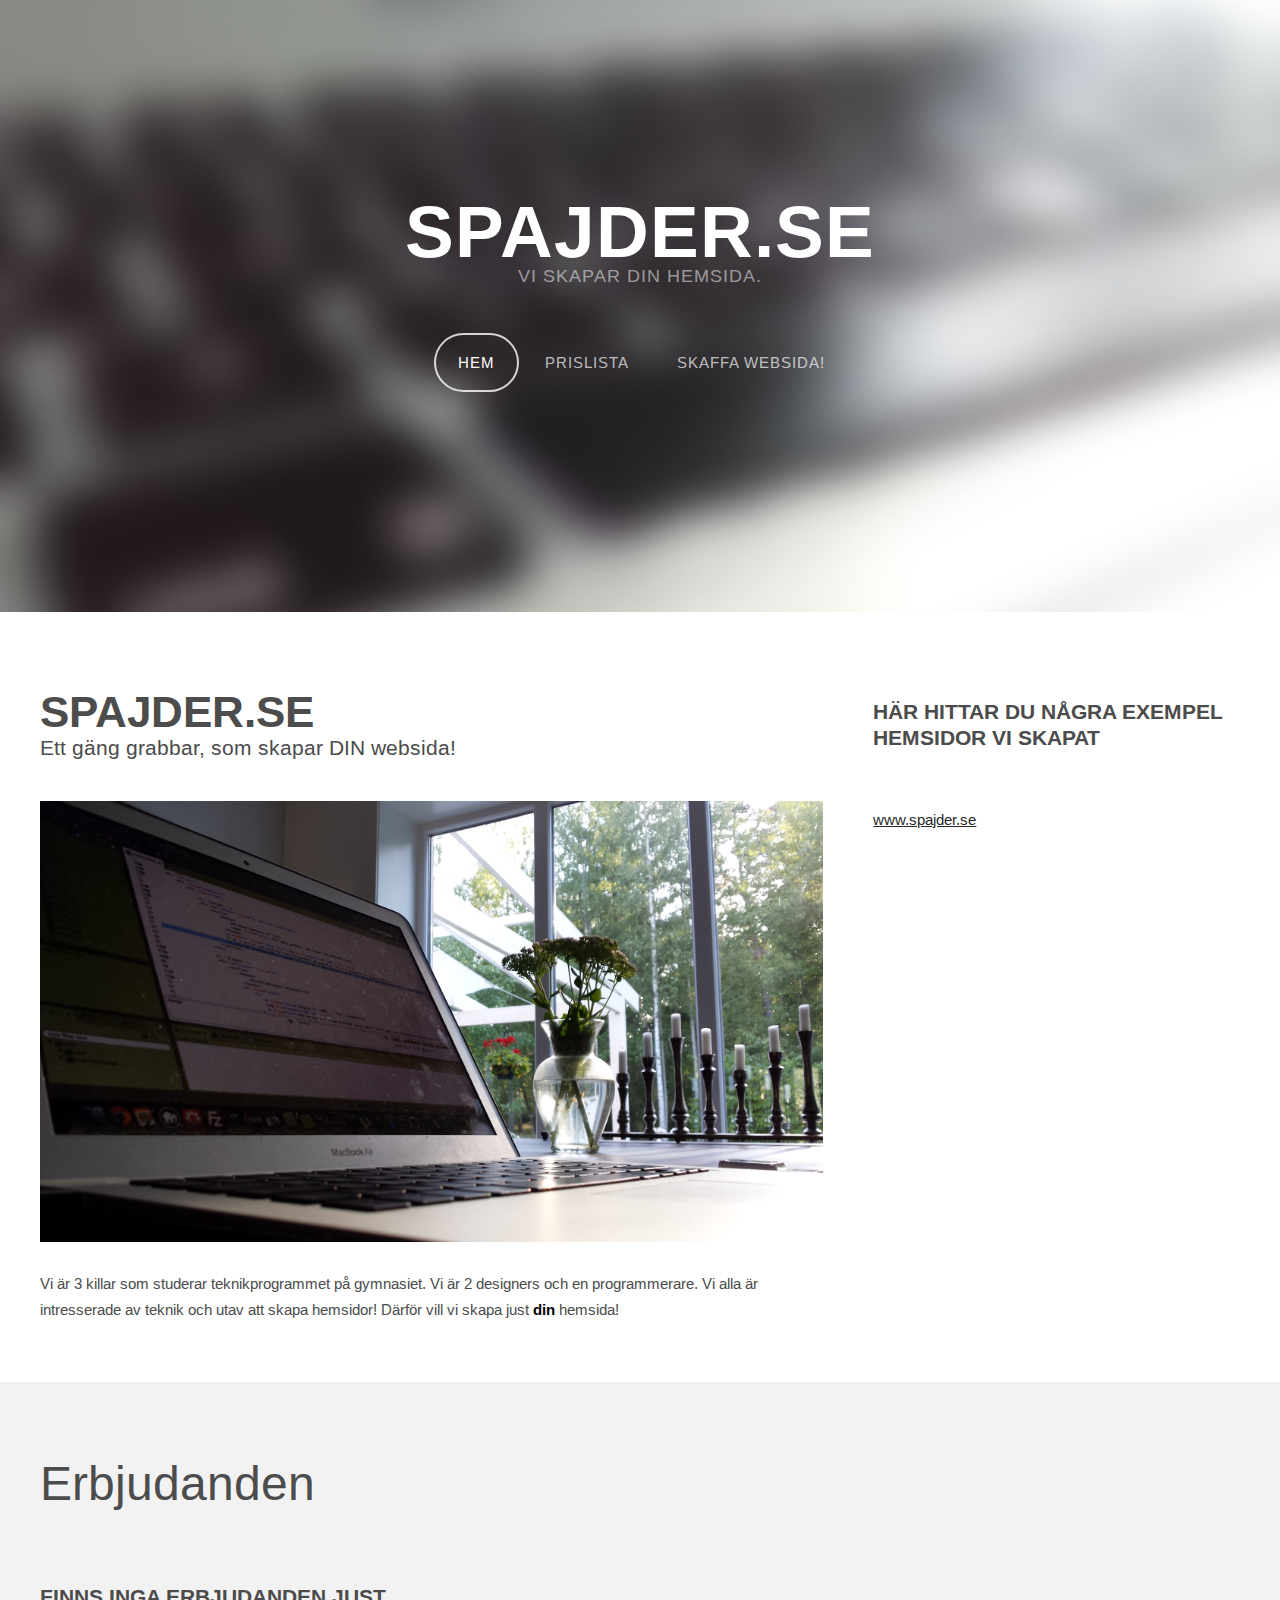
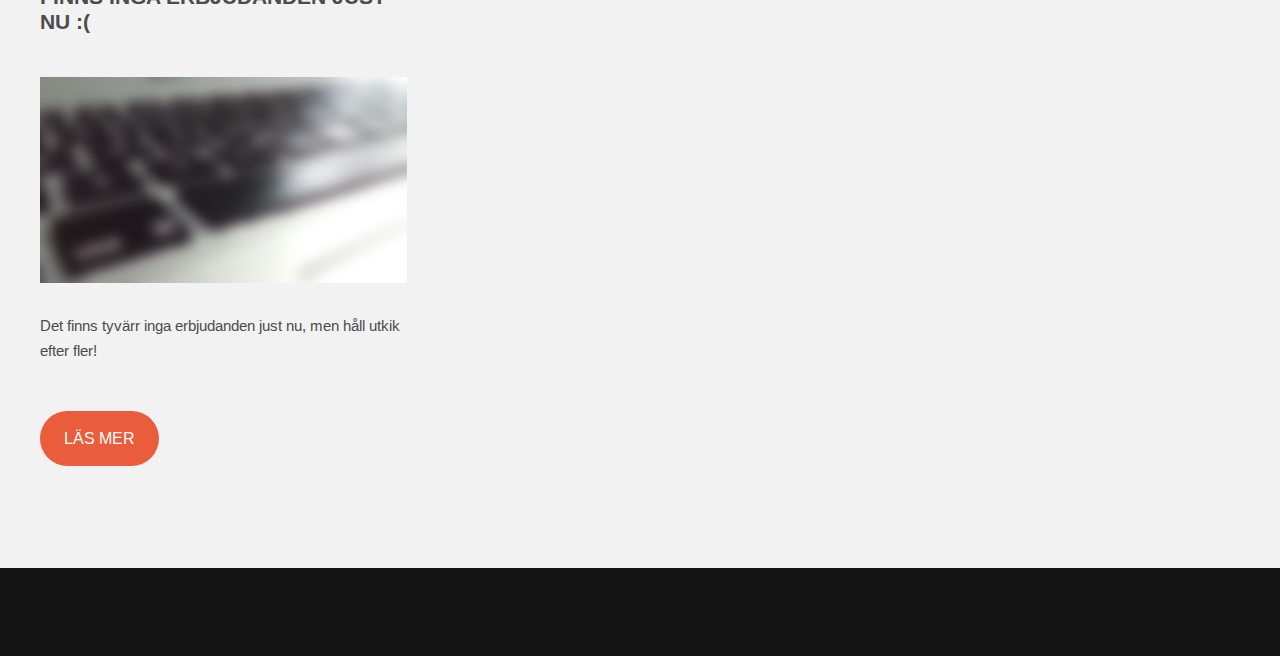
==== index.html @ a243778f "websido exempel borttagna" ====
<!DOCTYPE HTML>

<html>
	<head>
		<title>Spajder</title>
		<meta http-equiv="content-type" content="text/html; charset=utf-8" />
		<meta name="description" content="" />
		<meta name="keywords" content="" />
		<link href='http://fonts.googleapis.com/css?family=Arimo:400,700' rel='stylesheet' type='text/css'>
		<!--[if lte IE 8]><script src="js/html5shiv.js"></script><![endif]-->
		<script src="http://ajax.googleapis.com/ajax/libs/jquery/1.11.0/jquery.min.js"></script>
		<script src="js/skel.min.js"></script>
		<script src="js/skel-panels.min.js"></script>
		<script src="js/init.js"></script>
		<noscript>
			<link rel="stylesheet" href="css/skel-noscript.css" />
			<link rel="stylesheet" href="css/style.css" />
			<link rel="stylesheet" href="css/style-desktop.css" />
		</noscript>
		<!--[if lte IE 8]><link rel="stylesheet" href="css/ie/v8.css" /><![endif]-->
		<!--[if lte IE 9]><link rel="stylesheet" href="css/ie/v9.css" /><![endif]-->
	</head>
	<body class="homepage">

		<!-- Header -->
		<div id="header">
			<div class="container"> 
				
				<!-- Logo -->
				<div id="logo">
					<h1><a href="#">Spajder.se</a></h1>
					<span>Vi skapar din hemsida.</span>
				</div>
				
				<!-- Nav -->
				<nav id="nav">
					<ul>
						<li class="active"><a href="index.html">Hem</a></li>
						<li><a href="pricelist.html">Prislista</a></li>
						<li><a href="getwebsite.php">Skaffa websida!</a></li>
						
					</ul>
				</nav>
			</div>
		</div>

		<!-- Main -->
		<div id="main">
			<div class="container">
				<div class="row"> 
					
					<!-- Content -->
					<div id="content" class="8u skel-cell-important">
						<section>
							<header>
								<h2>Spajder.se</h2>
								<span class="byline">Ett gäng grabbar, som skapar DIN websida!</span>
							</header>
							<a href="#" class="image full"><img src="images/pc.jpg" alt="" /></a>
							Vi är 3 killar som studerar teknikprogrammet på gymnasiet. Vi är 2 designers och en programmerare.
							Vi alla är intresserade av teknik och utav att skapa hemsidor! Därför vill vi skapa just <strong>din</strong> hemsida!
						</section>
					</div>
					
					<!-- Sidebar -->
					<div id="sidebar" class="4u">
						<section>
							<header>
								<h2>Här hittar du några exempel hemsidor vi skapat</h2>
							</header>
							<ul class="style">
								<li>
									
									
									<p class="text"><a href="www.spajder.se">www.spajder.se</a></p>
								</li>
								
							</ul>
						</section>
					</div>
				</div>
			</div>
		</div>

		<!-- Footer -->
		<div id="featured">
			<div class="container">
				<font size=72>Erbjudanden</font>
				<br>
				<br>
				<br>
				<br>
				<div class="row">
					<div class="4u">
						<h2>Finns inga erbjudanden just nu :(</h2>
						<a href="#" class="image full"><img src="images/keyboard.jpg" alt="" /></a>
						<p>Det finns tyvärr inga erbjudanden just nu, men håll utkik efter fler!</p>
						<p><a href="#" class="button">Läs Mer</a></p>
					</div>
					
				</div>
			</div>
		</div>


		

		<!-- Copyright -->
		<div id="copyright">
			<div class="container">
			</div>
		</div>
		
	</body>
</html>
---- css/style.css ----
/*
	Iridium by TEMPLATED
    templated.co @templatedco
    Released for free under the Creative Commons Attribution 3.0 license (templated.co/license)
*/

/*********************************************************************************/
/* Basic                                                                         */
/*********************************************************************************/

	body
	{
		background: #141414;
	}

	body,input,textarea,select
	{
		font-family: 'Arimo', sans-serif;
		font-size: 11pt;
		line-height: 1.75em;
		color: #4c4c4c;
	}

	h1,h2,h3,h4,h5,h6
	{
		text-transform: uppercase;
		font-weight: bold;
	}
	
		h1 a, h2 a, h3 a, h4 a, h5 a, h6 a
		{
			color: inherit;
			text-decoration: none;
		}
		
	/* Change this to whatever font weight/color pairing is most suitable */
	strong, b
	{
		font-weight: bold;
		color: #000000;
	}
	
	em, i
	{
		font-style: italic;
	}

	/* Don't forget to set this to something that matches the design */
	a
	{
		text-decoration: underline;
		color: #272727;
	}

	a:hover
	{
		text-decoration: none;
	}
	
	sub
	{
		position: relative;
		top: 0.5em;
		font-size: 0.8em;
	}
	
	sup
	{
		position: relative;
		top: -0.5em;
		font-size: 0.8em;
	}
	
	hr
	{
		border: 0;
		border-top: solid 1px #ddd;
	}
	
	blockquote
	{
		border-left: solid 0.5em #ddd;
		padding: 1em 0 1em 2em;
		font-style: italic;
	}
	
	p, ul, ol, dl, table
	{
		margin-bottom: 1em;
	}

	header
	{
		margin-bottom: 1em;
	}
	
		header h2
		{
		}
	
		header .byline
		{
			display: block;
			margin: 0.5em 0 0 0;
			padding: 0 0 0.5em 0;
		}
		
	footer
	{
		margin-top: 1em;
	}

	br.clear
	{
		clear: both;
	}

	/* Sections/Articles */
	
		section,
		article
		{
			margin-bottom: 3em;
		}
		
		section > :last-child,
		article > :last-child
		{
			margin-bottom: 0;
		}

		section:last-child,
		article:last-child
		{
			margin-bottom: 0;
		}

		.row > section,
		.row > article
		{
			margin-bottom: 0;
		}

	/* Images */

		.image
		{
			display: inline-block;
		}
		
			.image img
			{
				display: block;
				width: 100%;
			}

			.image.featured
			{
				display: block;
				width: 100%;
				margin: 0 0 2em 0;
			}
			
			.image.full
			{
				display: block;
				width: 100%;
				margin: 0 0 2em 0;
			}
			
			.image.left
			{
				float: left;
				margin: 0 2em 2em 0;
			}
			
			.image.centered
			{
				display: block;
				margin: 0 0 2em 0;
			}

				.image.centered img
				{
					margin: 0 auto;
					width: auto;
				}

	/* Lists */

		ul.default
		{
			margin: 0;
			padding: 0;
			list-style: none;
		}
		
			ul.default li
			{
				padding: 0.60em 0em;
				border-top: 1px solid;
				border-color: rgba(255,255,255,.1);
			}
			
			ul.default li:first-child
			{
				padding-top: 0;
				border-top: none;
			}
			
			ul.default a
			{
				text-decoration: none;
				color: rgba(255,255,255,.5);
			}
			
			ul.default a:hover
			{
				text-decoration: underline;
			}
			
		ul.style {
		}
		
		ul.style li {
			margin: 0;
			padding: 2em 0em 1.5em 0em;
			border-top: 1px solid #ECECEC;
		}
		
		ul.style li:first-child
		{
			padding-top: 0;
			border-top: none;
		}
		
		ul.style img {
			float: left;
			margin-right: 20px;
		}
		
		ul.style p {
		}
		
		ul.style .posted {
			padding: 0em 0em 1em 0em;
			letter-spacing: 1px;
			text-transform: uppercase;
			font-size: 8pt;
			color: #A2A2A2;
		}
		
		ul.style .first {
			padding-top: 0px;
			border-top: none;
		}
							

	/* Buttons */
		
		.button
		{
			position: relative;
			display: inline-block;
			margin-top: 2em;
			padding: 0.90em 1.5em;
			background: #e95d3c;
			border-radius: 40px;
			text-decoration: none;
			text-transform: uppercase;
			font-size: 1.1em;
			color: #FFF;
			-moz-transition: color 0.35s ease-in-out, background-color 0.35s ease-in-out;
			-webkit-transition: color 0.35s ease-in-out, background-color 0.35s ease-in-out;
			-o-transition: color 0.35s ease-in-out, background-color 0.35s ease-in-out;
			-ms-transition: color 0.35s ease-in-out, background-color 0.35s ease-in-out;
			transition: color 0.35s ease-in-out, background-color 0.35s ease-in-out;
			cursor: pointer;
		}

			.button:hover
			{
				background: #de3d27;
				color: #FFF !important;
			}
			
			
			
			
			
/*********************************************************************************/
/* Header                                                                        */
/*********************************************************************************/

	#header
	{
		position: relative;
		background: #2a2f27 url(../images/keyboard.jpg) no-repeat;
		background-size: cover;
	}

	#logo
	{
	}
	
	#nav
	{
	}

		#nav ul
		{
			margin: 0;
		}
	
/*********************************************************************************/
/* Banner                                                                        */
/*********************************************************************************/

	#banner
	{
		position: relative;
		background: #333;
		color: #fff;
	}

/*********************************************************************************/
/* Main                                                                          */
/*********************************************************************************/

	#main
	{
		position: relative;
		background: #fff;
	}

/*********************************************************************************/
/* Featured                                                                      */
/*********************************************************************************/
	
	#featured
	{
		position: relative;
		background: #f2f2f2;
	}
	
	#featured h2
	{
		display: block;
		margin-bottom: 2em;
		font-size: 1.4em;
	}
	
/*********************************************************************************/
/* Footer                                                                        */
/*********************************************************************************/
	
	#footer
	{
		position: relative;
		background: #1d1d1d;
	}
	
	#footer h2
	{
		display: block;
		color: #FFF;
	}
	
/*********************************************************************************/
/* Copyright                                                                     */
/*********************************************************************************/
	
	#copyright
	{
		position: relative;
		padding: 3em 0em;
		letter-spacing: 1px;
		text-align: center;
		color: rgba(255,255,255,.2);
	}
	
	#copyright .container
	{
	}
	
	#copyright a
	{
		text-decoration: none;
		color: rgba(255,255,255,.3);
	}
---- css/style-desktop.css ----
/*
	Iridium by TEMPLATED
    templated.co @templatedco
    Released for free under the Creative Commons Attribution 3.0 license (templated.co/license)
*/

/*********************************************************************************/
/* Basic                                                                         */
/*********************************************************************************/

	body
	{
	}

	body,input,textarea,select
	{
		font-size: 11pt;
	}

/*********************************************************************************/
/* Header                                                                        */
/*********************************************************************************/

	#header
	{
		position: relative;
		padding: 5em 0em;
		text-align: center;
	}
	
		.homepage #header
		{
			padding: 15em 0em;
		}

		#header .container
		{
		}

/*********************************************************************************/
/* Logo                                                                          */
/*********************************************************************************/

	#logo
	{
		margin-bottom: 3em;
	}
	
		#logo h1
		{
			color: #FFF;
		}
	
		#logo h1 a
		{
			display: block;
			letter-spacing: 1px;
			text-decoration: none;
			text-transform: uppercase;
			font-size: 5em;
			font-weight: 900;
			color: #FFF;
		}

		#logo span
		{
			display: block;
			padding-top: 1em;
			letter-spacing: 1px;
			text-transform: uppercase;
			font-size: 1.2em;
			color: rgba(255,255,255,.5);
		}			
			

/*********************************************************************************/
/* Nav                                                                           */
/*********************************************************************************/

	#nav
	{
	}

		#nav > ul > li
		{
			display: inline-block;
		}
		
			#nav > ul > li:last-child
			{
				padding-right: 0;
			}

			#nav > ul > li > a,
			#nav > ul > li > span
			{
				display: block;
				padding: 1em 1.5em;
				letter-spacing: 1px;
				text-decoration: none;
				text-transform: uppercase;
				font-weight: 200;
				font-size: 1em;
				outline: 0;
				color: rgba(255,255,255,.7);
			}


			#nav > ul > li > a:hover
			{
				color: #FFF;
			}

			#nav li.active a
			{
				background: none;
				border-radius: 40px;
				border: 2px solid;
				border-color: rgba(255,255,255,.8);
				color: #FFF;
			}

			#nav > ul > li > ul
			{
				display: none;
			}


/*********************************************************************************/
/* Main                                                                          */
/*********************************************************************************/

	#main
	{
		padding: 6em 0em 4em 0em;
	}
	
	#content
	{
	}
	
	#content header
	{
		margin-bottom: 2em;
	}
	
	#content header h2
	{
		font-size: 3em;
	}
	
	#content header .byline
	{
		font-size: 1.40em;
	}
	
	#sidebar h2
	{
		display: block;
		padding-bottom: 2em;
		font-size: 1.4em;
	}

/*********************************************************************************/
/* Featured                                                                      */
/*********************************************************************************/
	
	#featured
	{
		padding: 6em 0em;
	}

/*********************************************************************************/
/* Footer                                                                        */
/*********************************************************************************/
	
	#footer
	{
		position: relative;
		padding: 6em 0em;
	}
	
	#footer h2
	{
		padding-bottom: 2em;
		font-size: 1.4em;
	}
	
/*********************************************************************************/
/* Copyright                                                                     */
/*********************************************************************************/
	
	#copyright
	{
		padding: 3em 0em;
	}
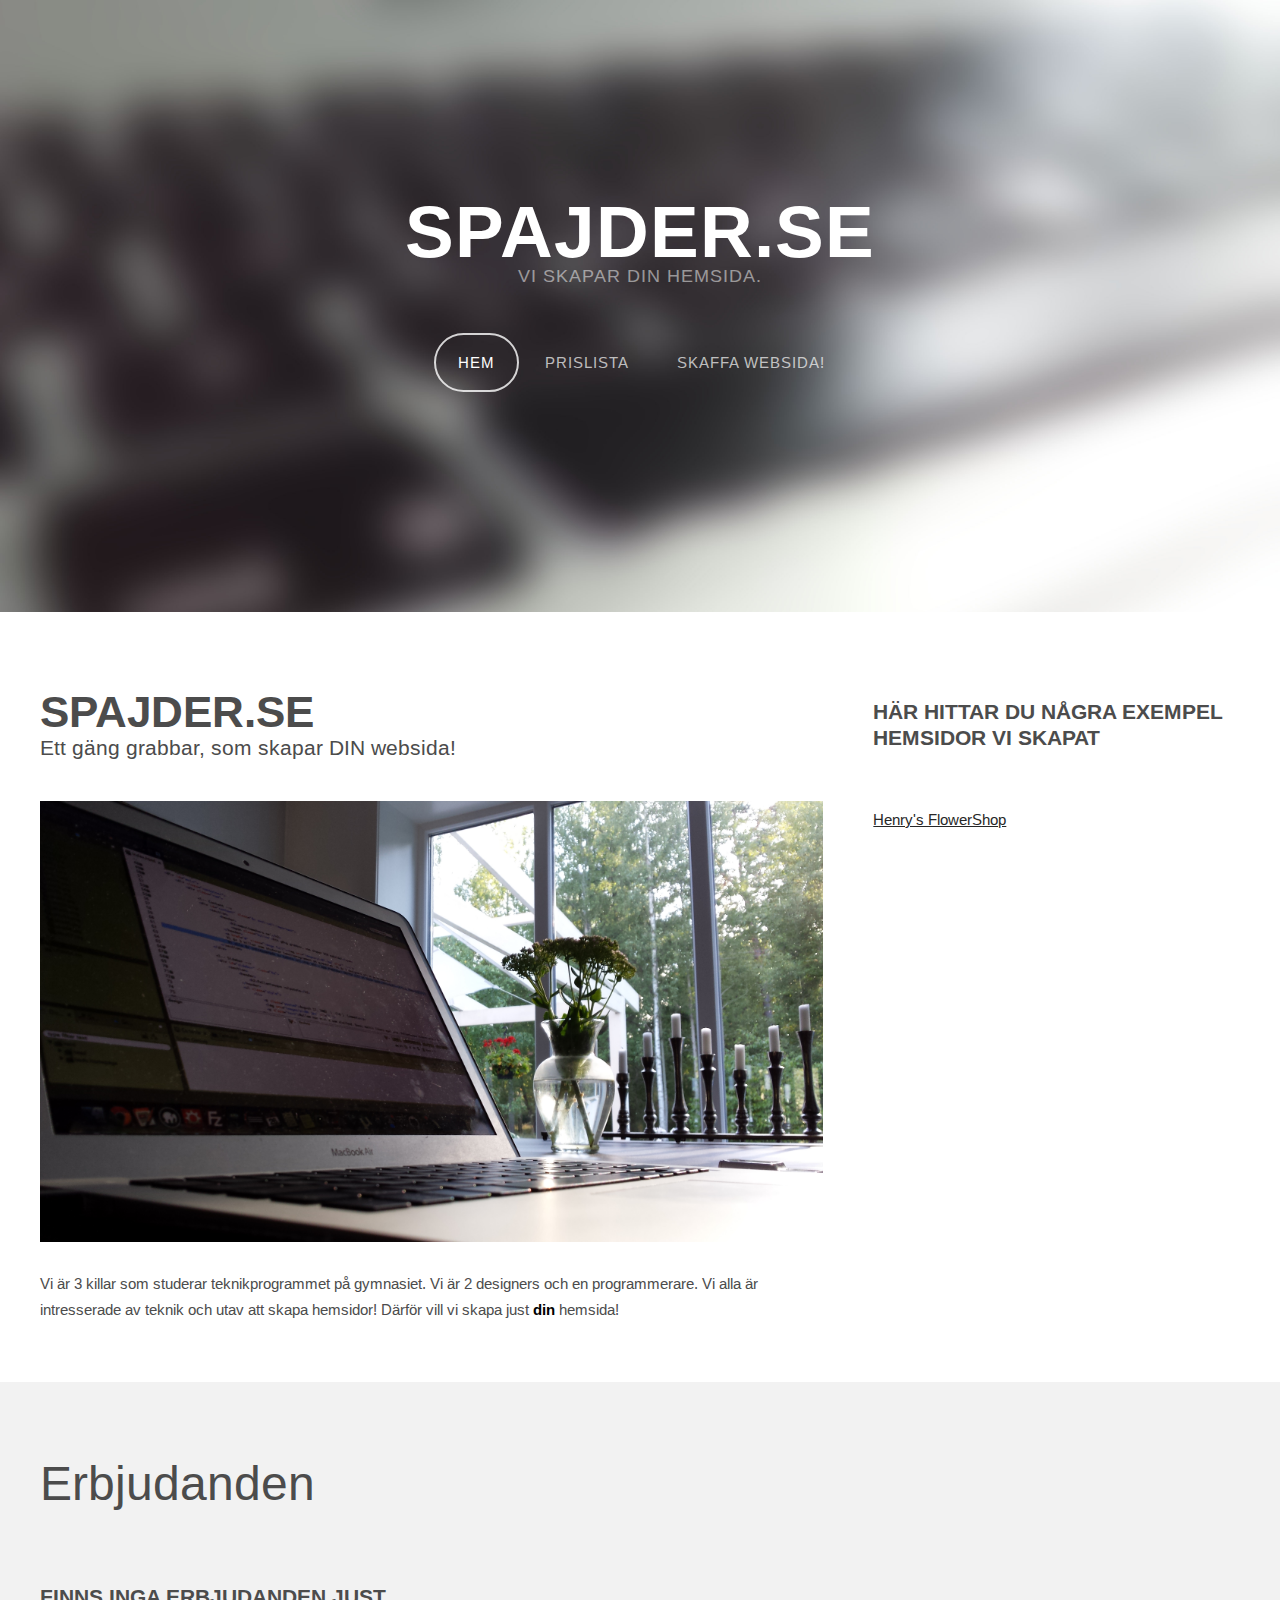
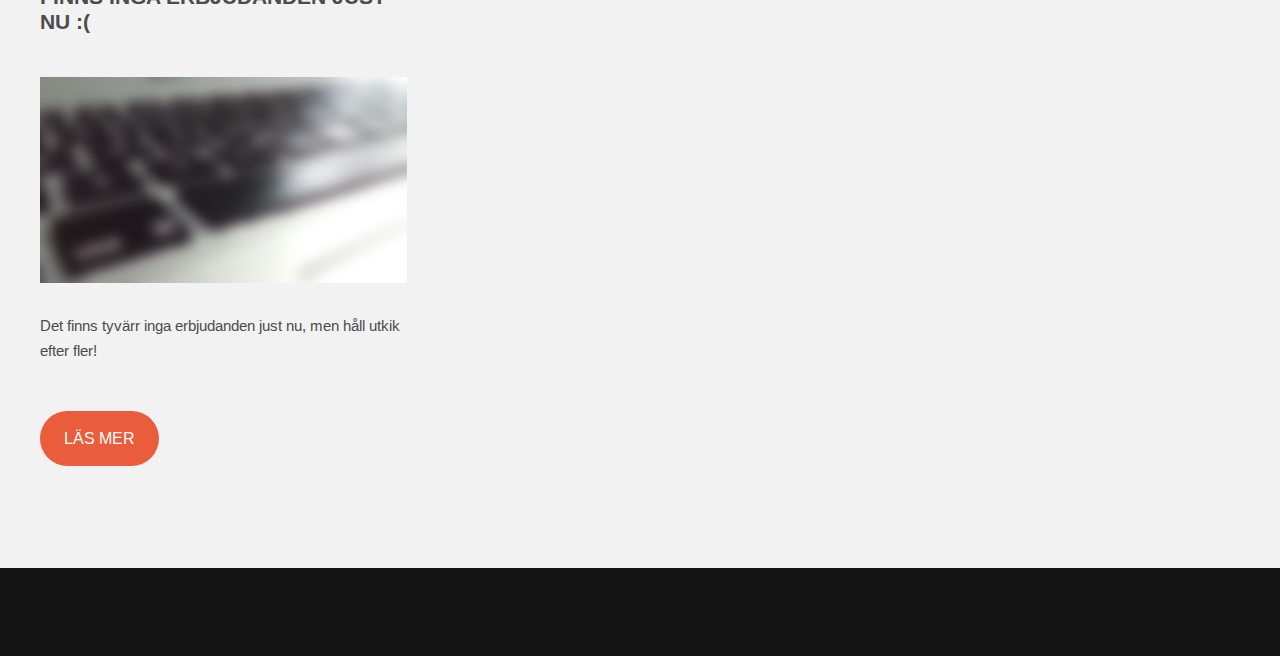
==== commit d335b687: "Update" ====
--- a/index.html
+++ b/index.html
@@ -72,7 +72,8 @@
 								<li>
 									
 									
-									<p class="text"><a href="www.spajder.se">www.spajder.se</a></p>
+									<p><a href="samples/flowershop/index.php">Henry's FlowerShop</a></p>
+								
 								</li>
 								
 							</ul>
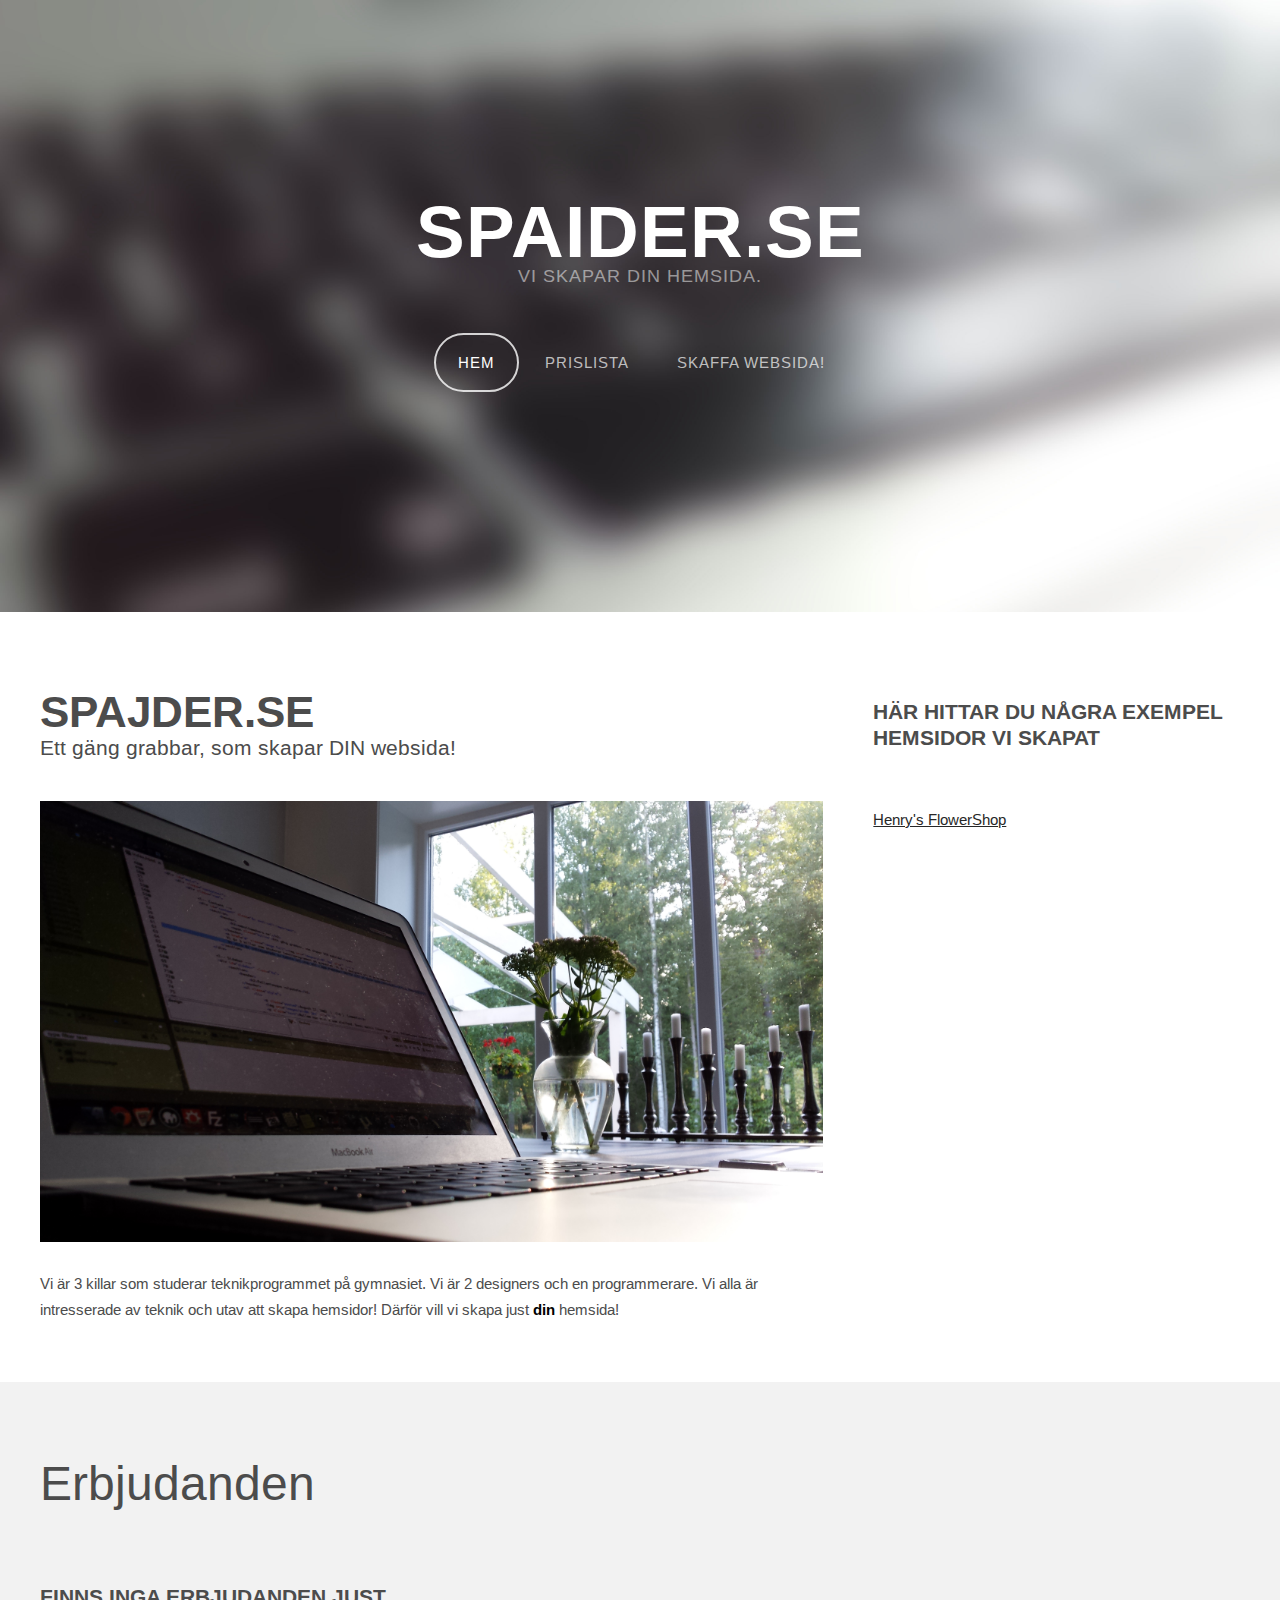
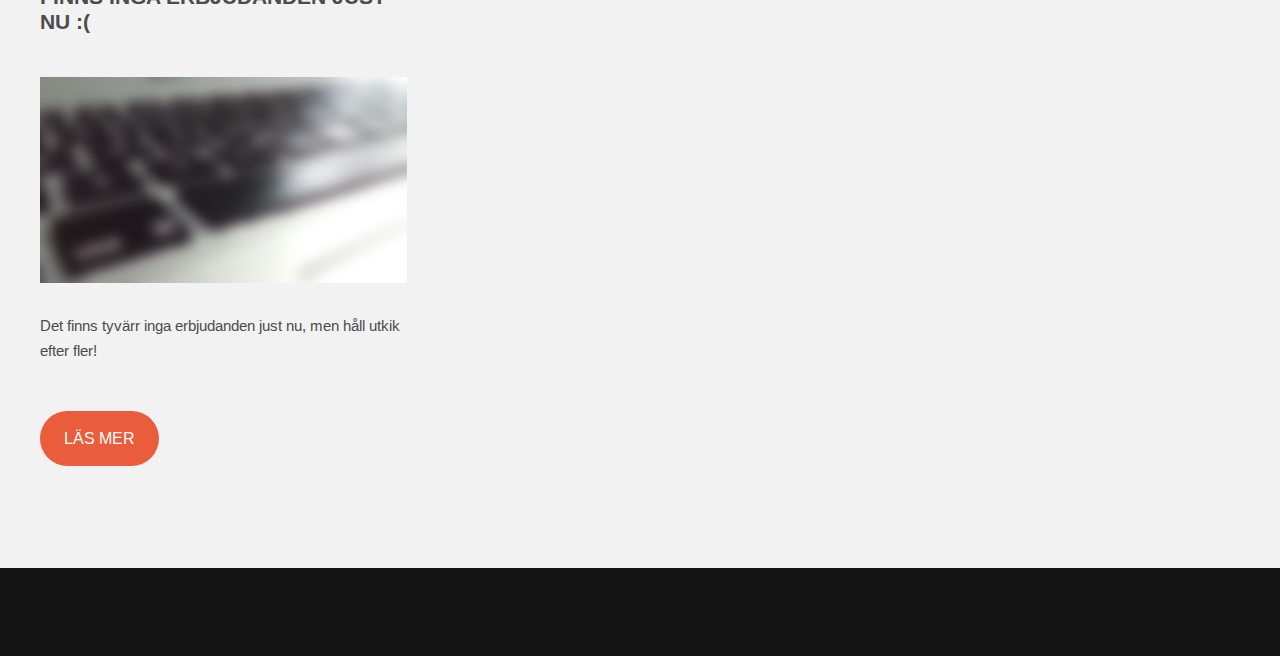
==== commit f0ea1fe4: "spaider" ====
--- a/index.html
+++ b/index.html
@@ -2,7 +2,7 @@
 
 <html>
 	<head>
-		<title>Spajder</title>
+		<title>Spaider</title>
 		<meta http-equiv="content-type" content="text/html; charset=utf-8" />
 		<meta name="description" content="" />
 		<meta name="keywords" content="" />
@@ -28,7 +28,7 @@
 				
 				<!-- Logo -->
 				<div id="logo">
-					<h1><a href="#">Spajder.se</a></h1>
+					<h1><a href="#">Spaider.se</a></h1>
 					<span>Vi skapar din hemsida.</span>
 				</div>
 				
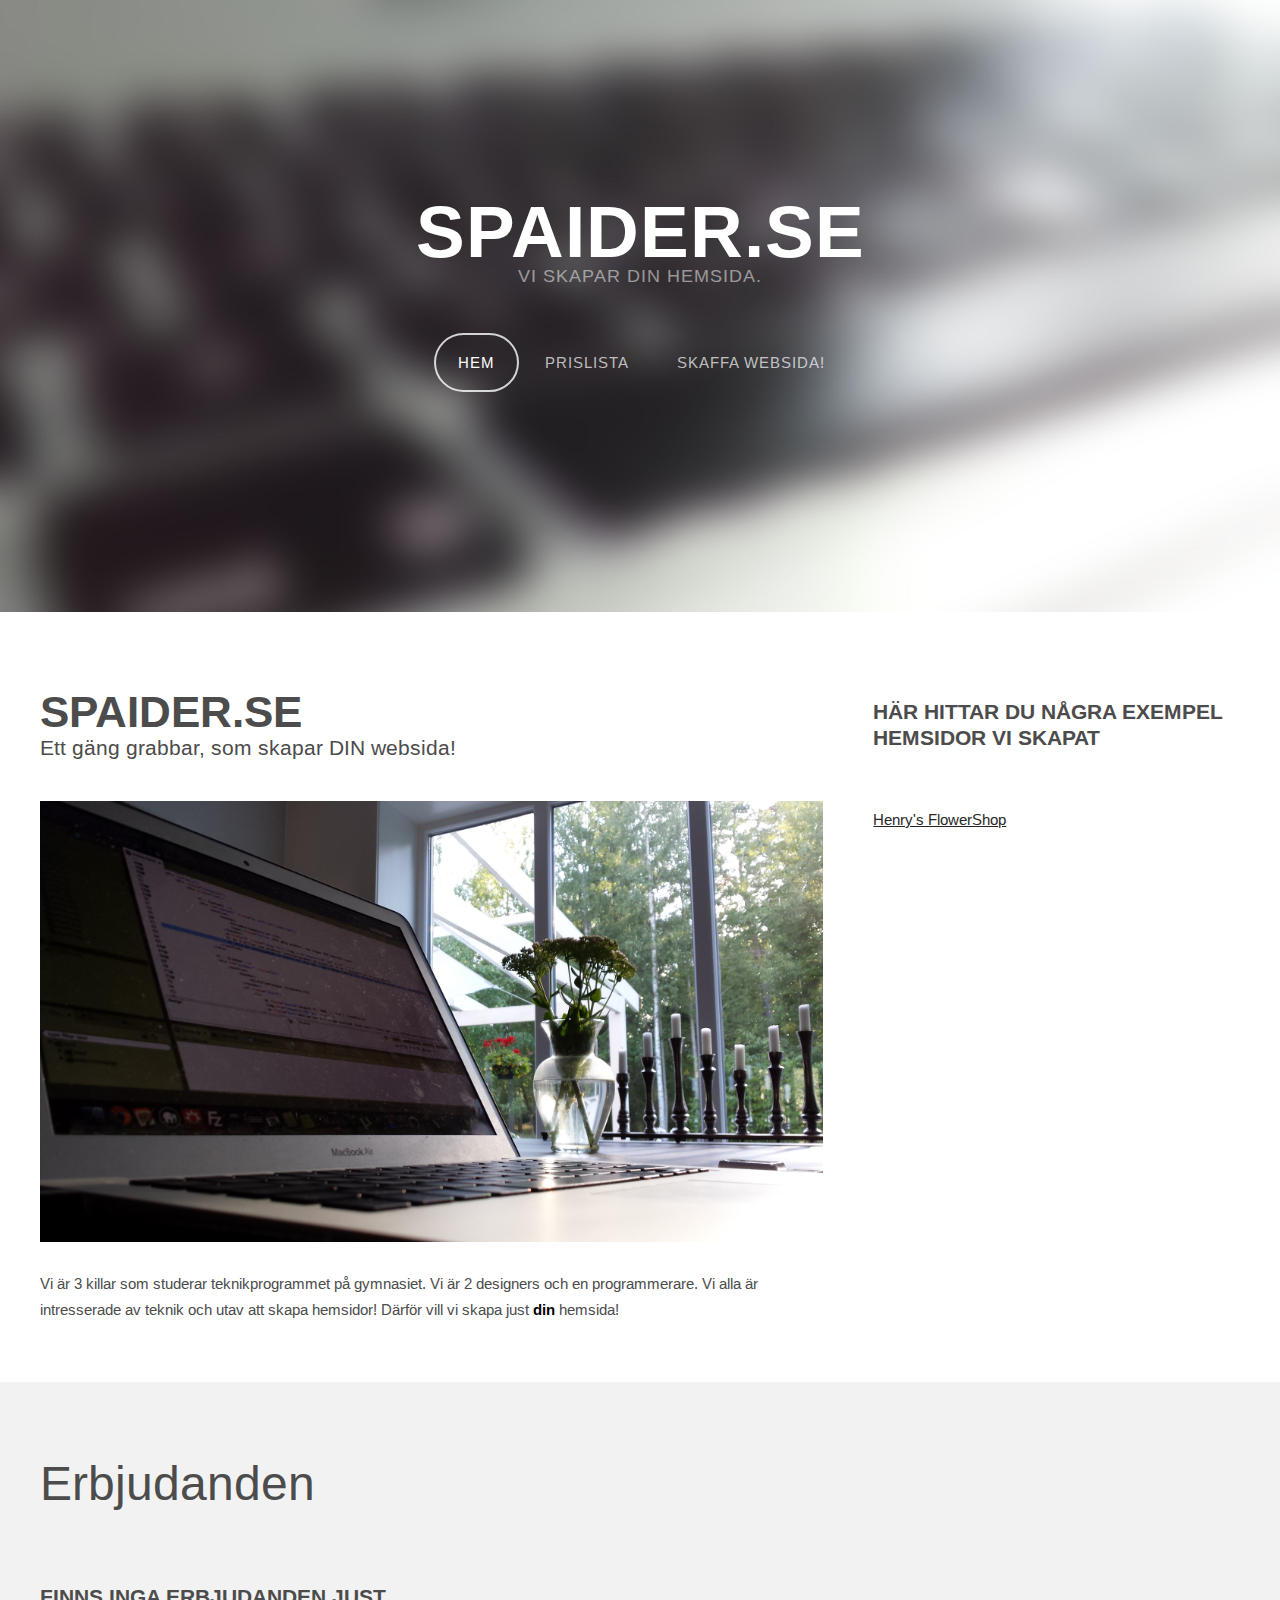
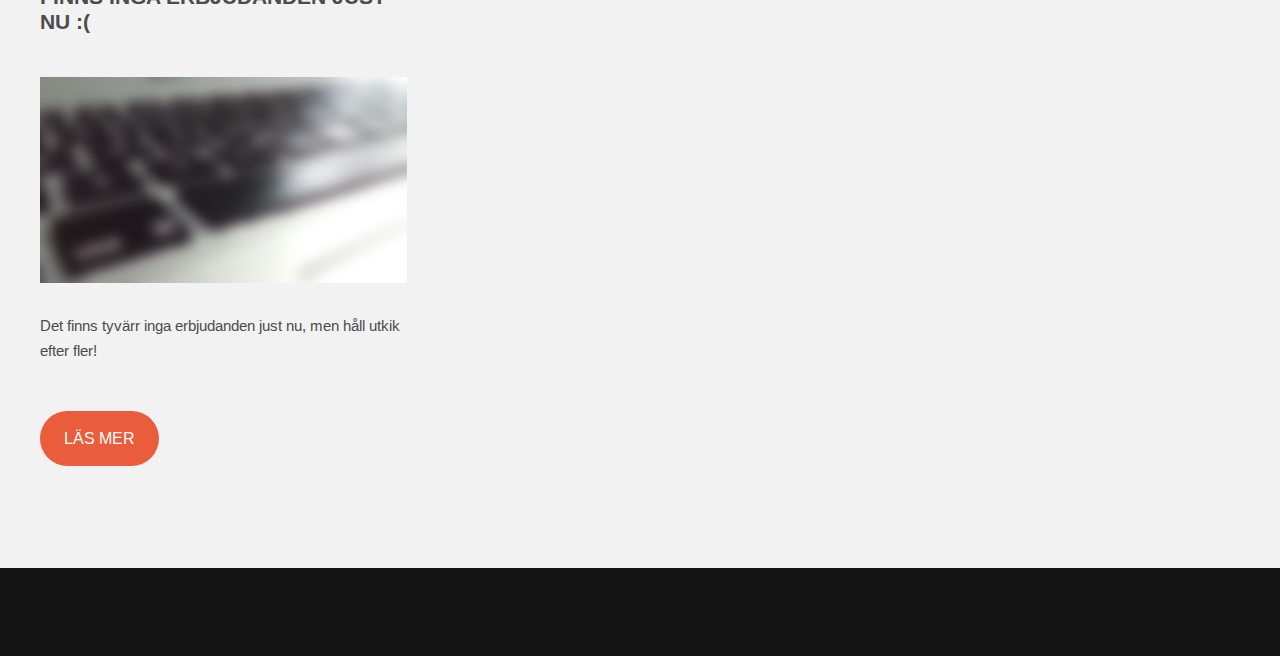
==== commit e49130f9: "updage" ====
--- a/index.html
+++ b/index.html
@@ -53,7 +53,7 @@
 					<div id="content" class="8u skel-cell-important">
 						<section>
 							<header>
-								<h2>Spajder.se</h2>
+								<h2>Spaider.se</h2>
 								<span class="byline">Ett gäng grabbar, som skapar DIN websida!</span>
 							</header>
 							<a href="#" class="image full"><img src="images/pc.jpg" alt="" /></a>
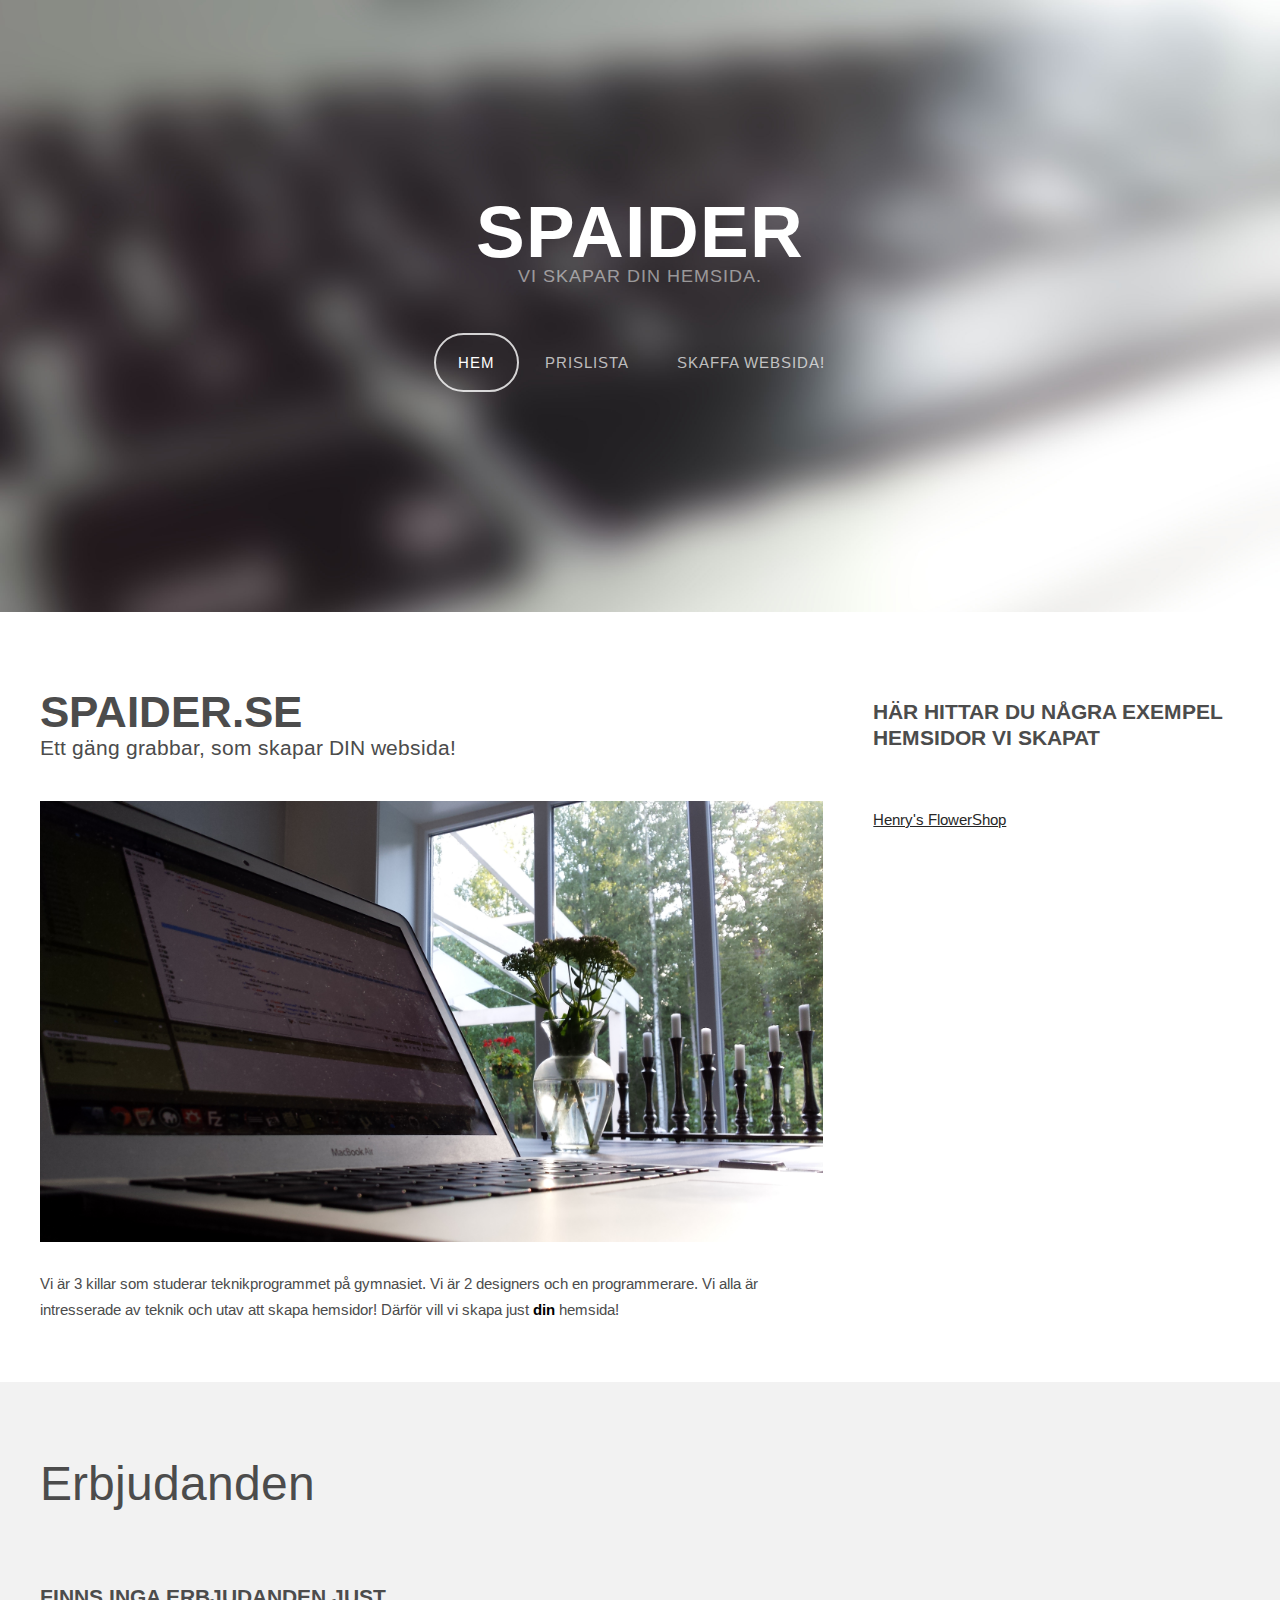
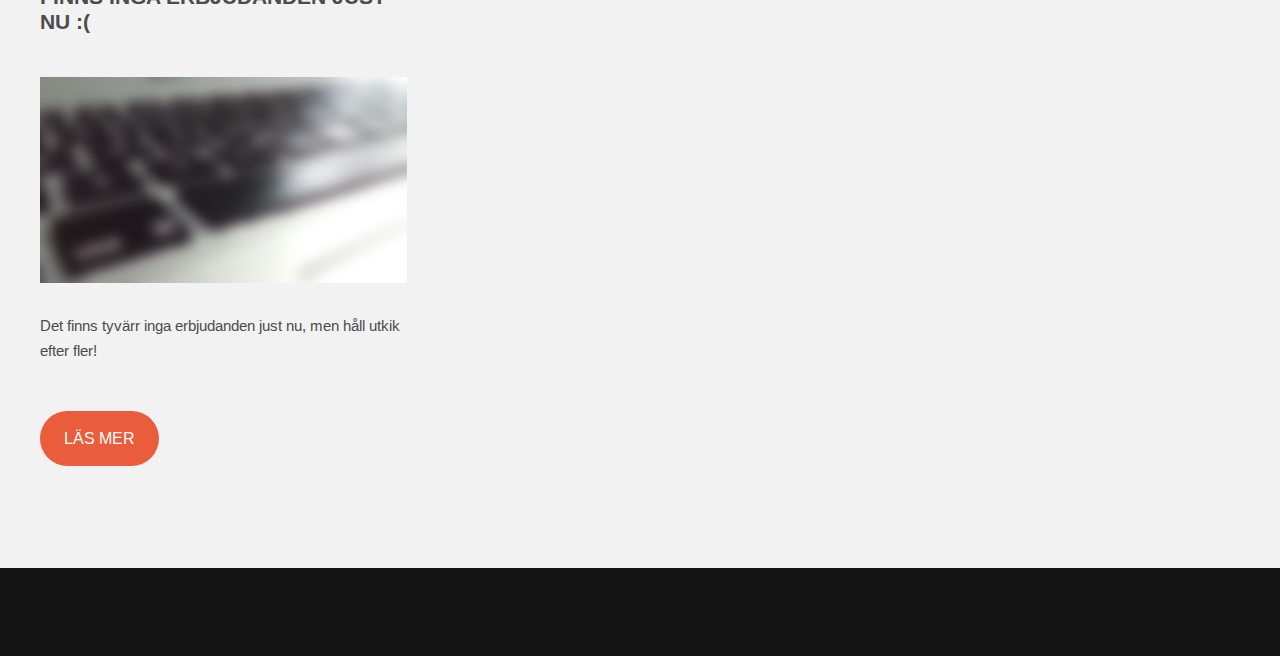
==== commit 3b083eb7: "." ====
--- a/index.html
+++ b/index.html
@@ -28,7 +28,7 @@
 				
 				<!-- Logo -->
 				<div id="logo">
-					<h1><a href="#">Spaider.se</a></h1>
+					<h1><a href="#">Spaider</a></h1>
 					<span>Vi skapar din hemsida.</span>
 				</div>
 				
--- a/css/style.css
+++ b/css/style.css
@@ -1,14 +1,4 @@
-/*
-	Iridium by TEMPLATED
-    templated.co @templatedco
-    Released for free under the Creative Commons Attribution 3.0 license (templated.co/license)
-*/
-
-/*********************************************************************************/
-/* Basic                                                                         */
-/*********************************************************************************/
-
-	body
+body
 	{
 		background: #141414;
 	}
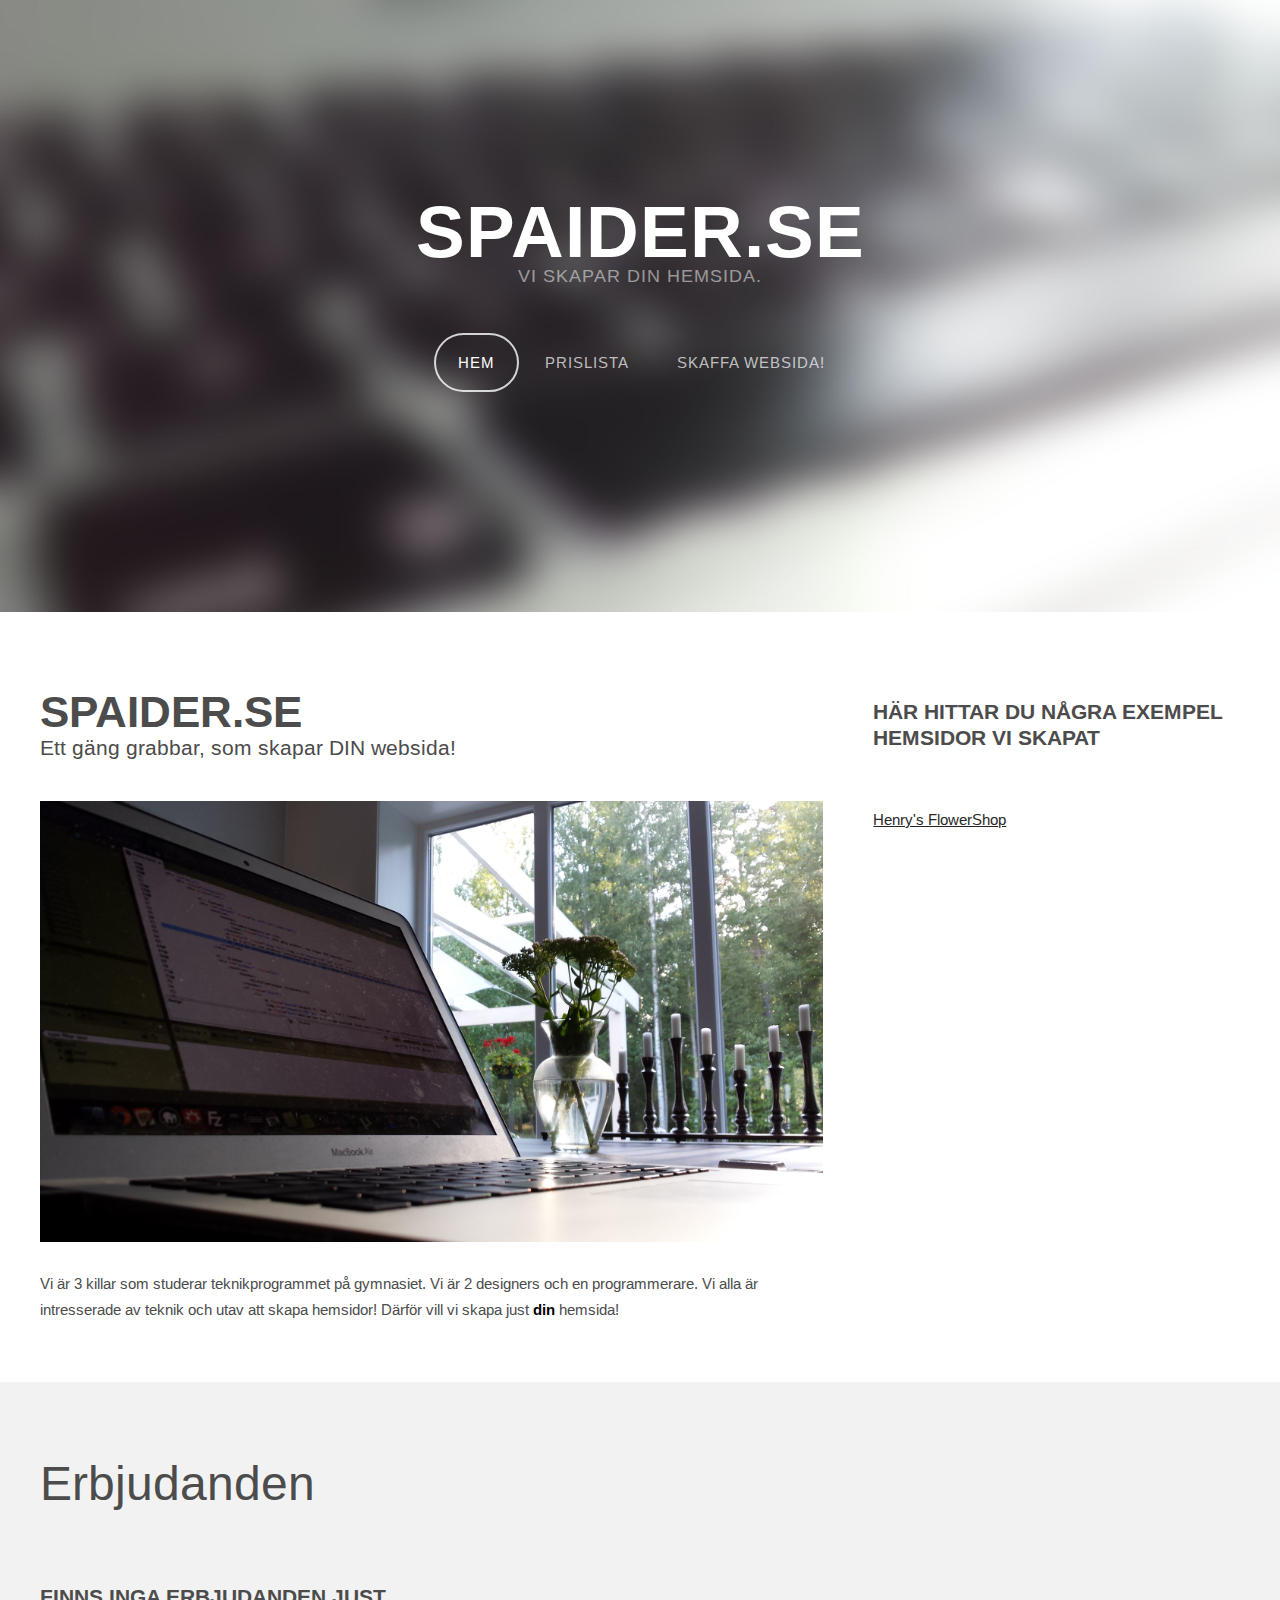
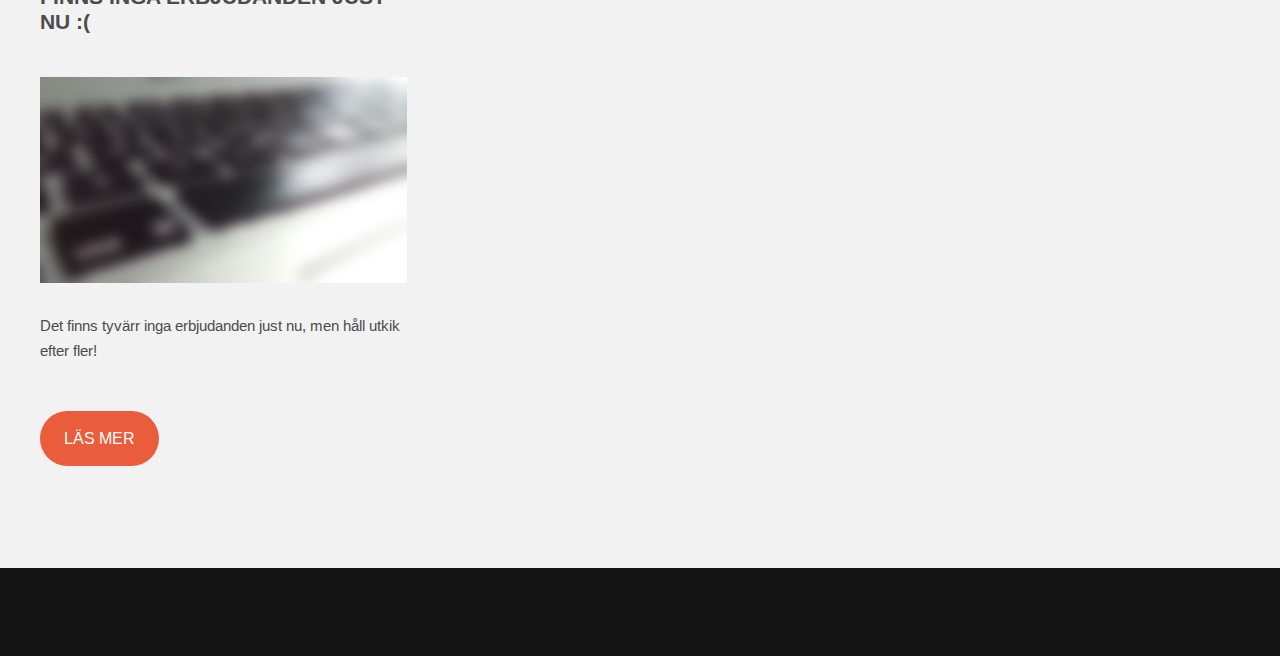
==== commit 11bc6509: "hejhej" ====
--- a/index.html
+++ b/index.html
@@ -28,7 +28,7 @@
 				
 				<!-- Logo -->
 				<div id="logo">
-					<h1><a href="#">Spaider</a></h1>
+					<h1><a href="#">Spaider.se</a></h1>
 					<span>Vi skapar din hemsida.</span>
 				</div>
 				
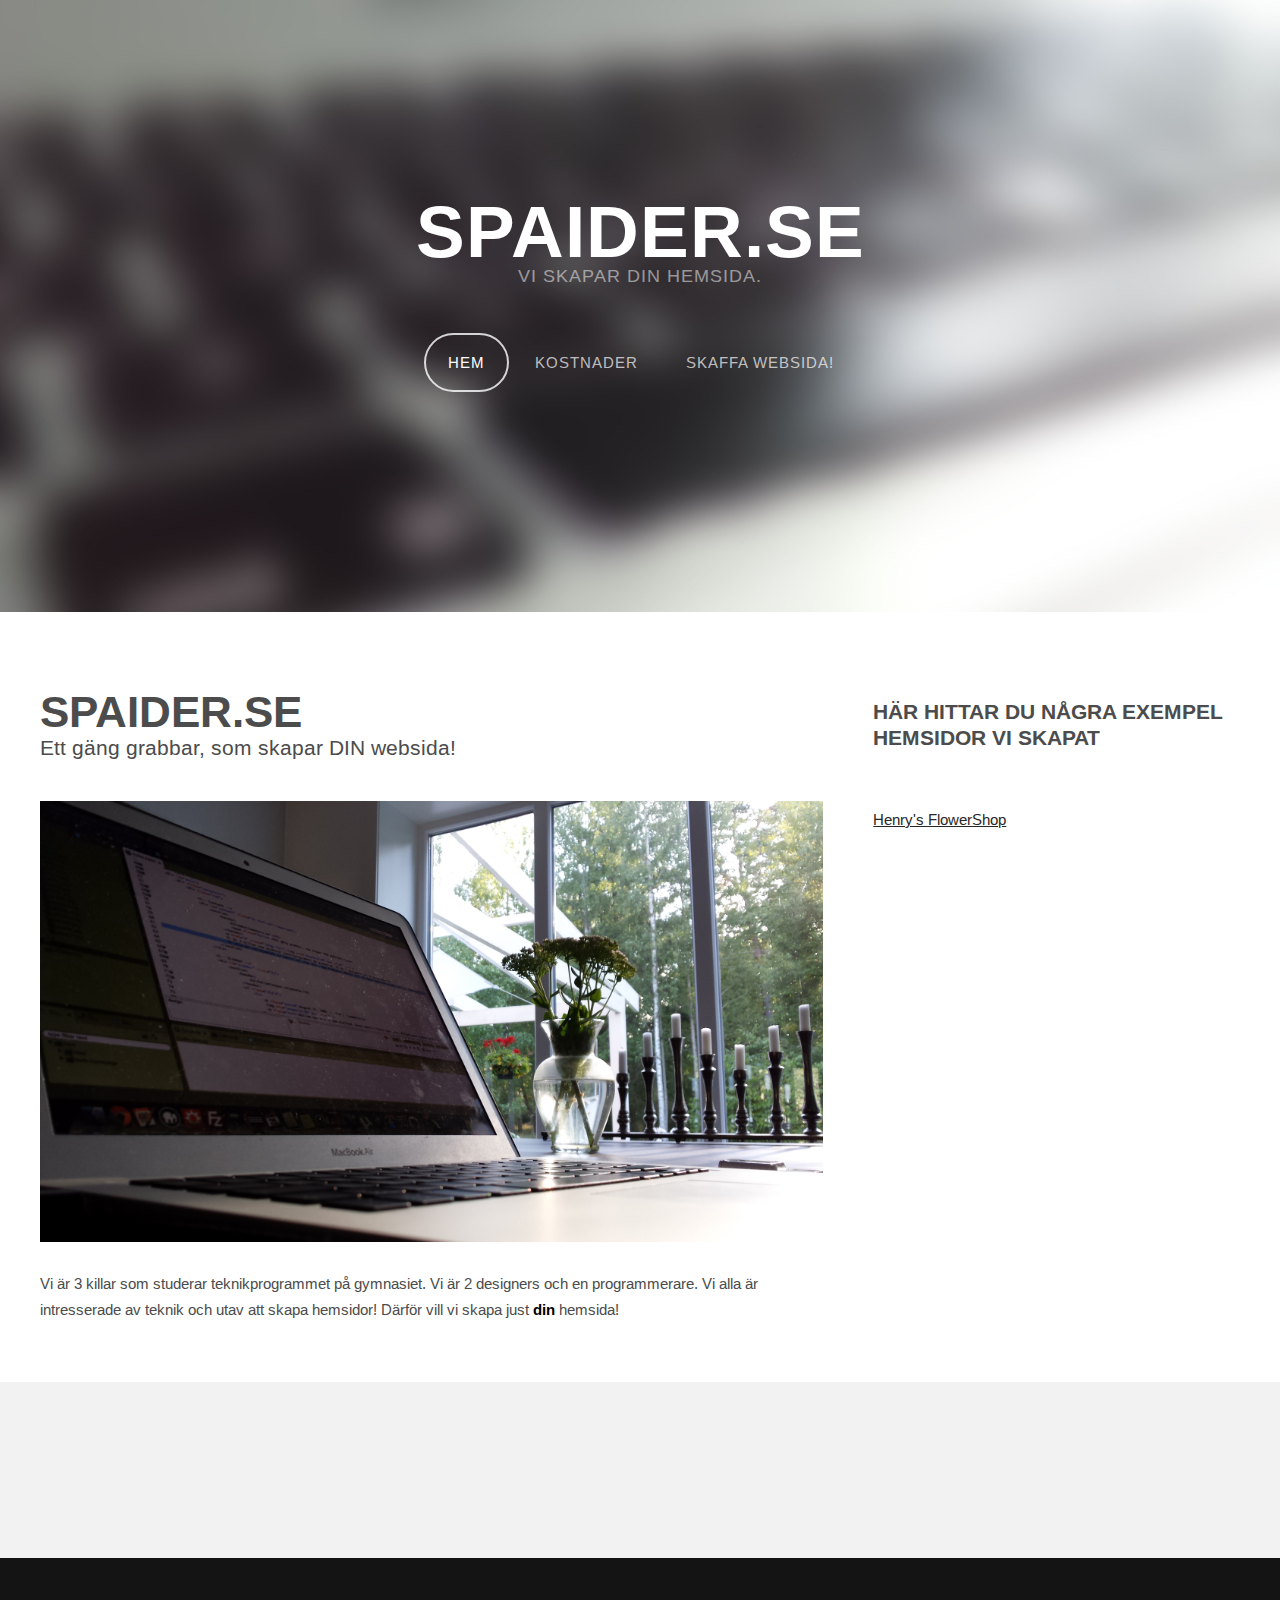
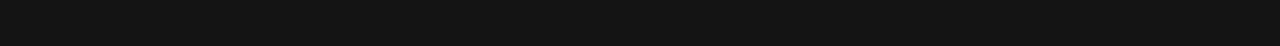
==== commit 6eaefb30: "hiu" ====
--- a/index.html
+++ b/index.html
@@ -28,6 +28,7 @@
 				
 				<!-- Logo -->
 				<div id="logo">
+					
 					<h1><a href="#">Spaider.se</a></h1>
 					<span>Vi skapar din hemsida.</span>
 				</div>
@@ -36,7 +37,7 @@
 				<nav id="nav">
 					<ul>
 						<li class="active"><a href="index.html">Hem</a></li>
-						<li><a href="pricelist.html">Prislista</a></li>
+						<li><a href="pricelist.html">Kostnader</a></li>
 						<li><a href="getwebsite.php">Skaffa websida!</a></li>
 						
 					</ul>
@@ -86,7 +87,7 @@
 		<!-- Footer -->
 		<div id="featured">
 			<div class="container">
-				<font size=72>Erbjudanden</font>
+				<!--<font size=72>Erbjudanden</font>
 				<br>
 				<br>
 				<br>
@@ -99,7 +100,7 @@
 						<p><a href="#" class="button">Läs Mer</a></p>
 					</div>
 					
-				</div>
+				</div>!-->
 			</div>
 		</div>
 
--- a/css/style-desktop.css
+++ b/css/style-desktop.css
@@ -7,6 +7,14 @@
 /*********************************************************************************/
 /* Basic                                                                         */
 /*********************************************************************************/
+
+	.banr{
+							
+		background-color: rgba(255,255,255,0.2);
+		padding-right: 148px;
+							
+	}
+
 
 	body
 	{
